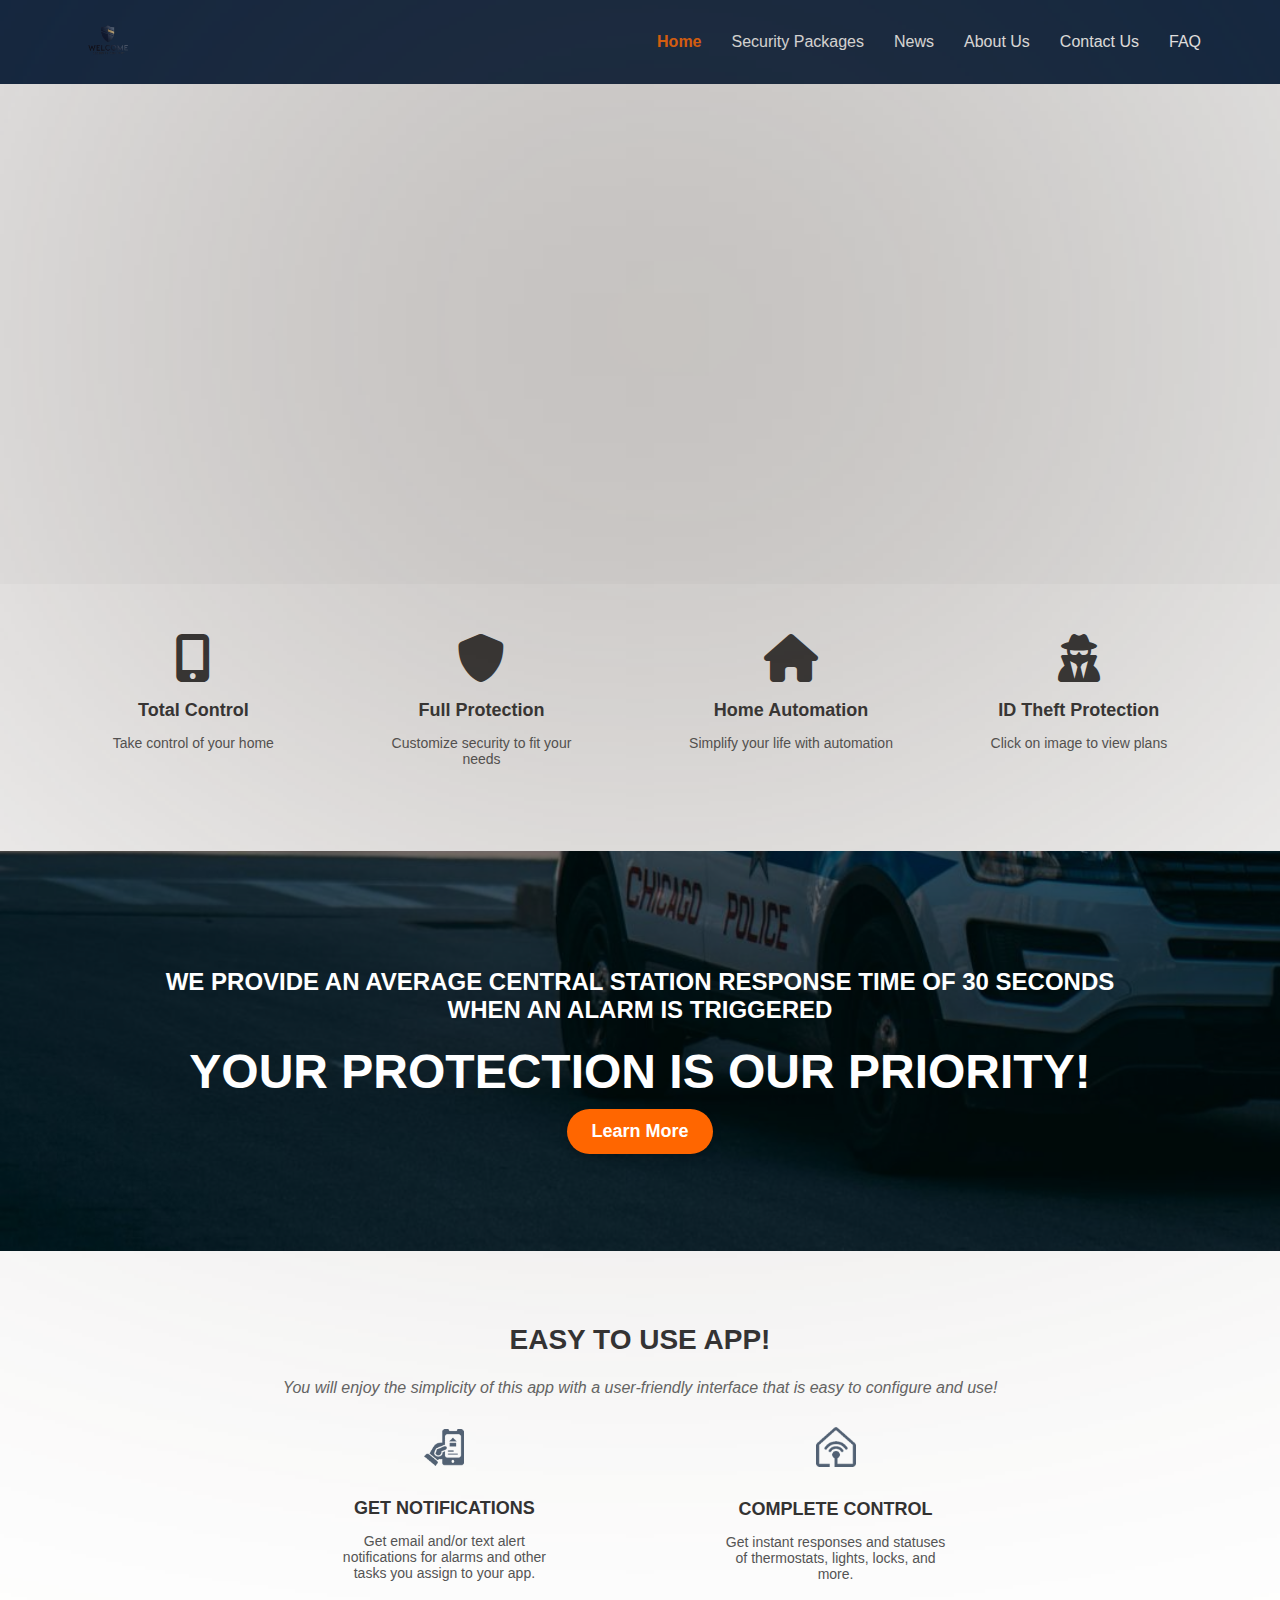
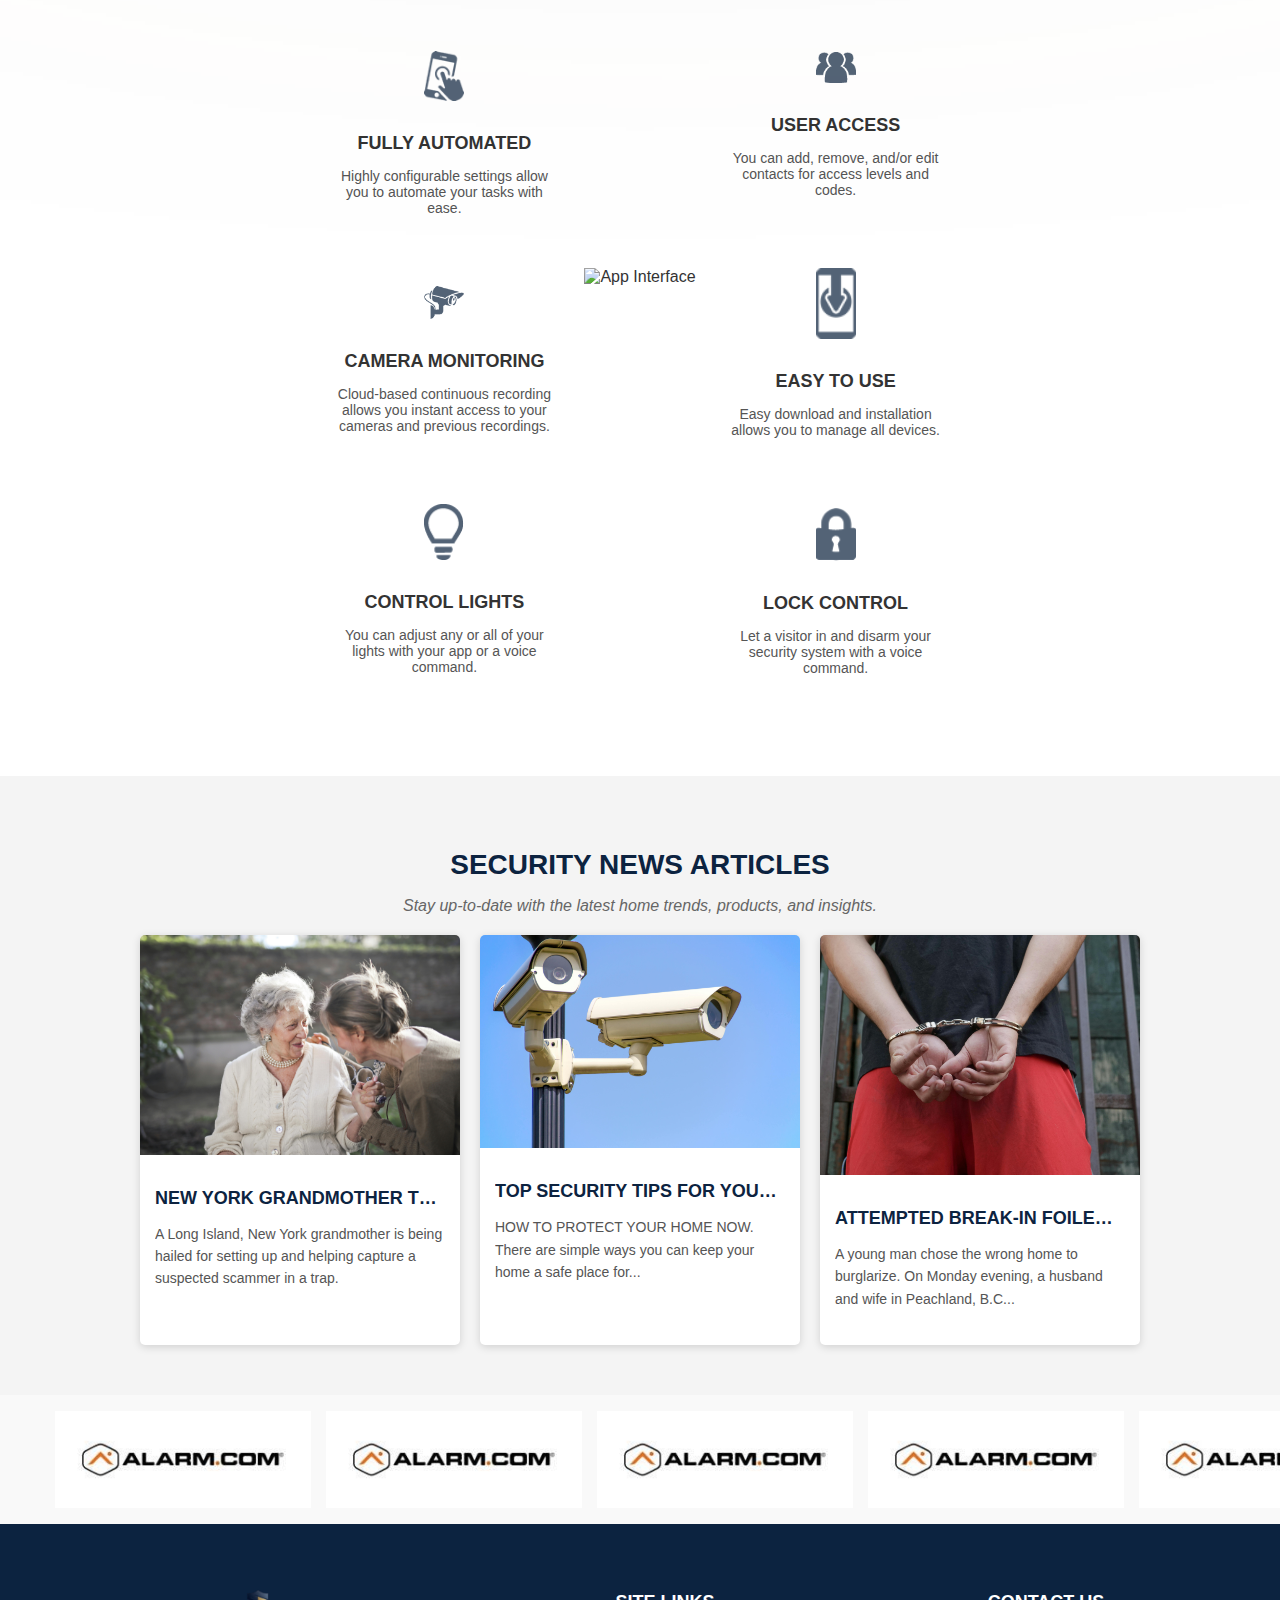
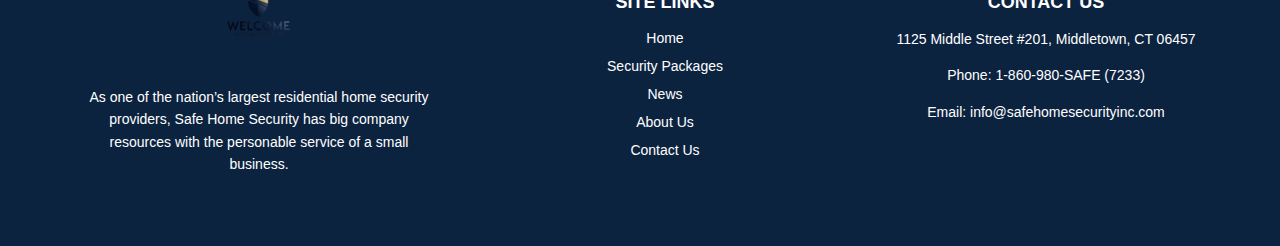
==== index.html @ 24299415 "changes" ====
<!DOCTYPE html>
<html lang="en">
<head>
    <link rel="stylesheet" href="https://cdnjs.cloudflare.com/ajax/libs/font-awesome/6.0.0/css/all.min.css">
    <meta charset="UTF-8">
    <meta name="viewport" content="width=device-width, initial-scale=1.0">
    <title>Safe Home Security</title>
    <link rel="stylesheet" href="styles.css">
    <link rel="stylesheet" href="https://cdnjs.cloudflare.com/ajax/libs/aos/2.3.4/aos.css">
    <script src="https://cdnjs.cloudflare.com/ajax/libs/aos/2.3.4/aos.js"></script>
</head>
<body>

    <!-- Navbar -->
    <header>
        <div class="container">
            <div class="logo">
                <img src="imgs/logo.png" alt="Safe Home Security">
            </div>
            <!-- Hamburger Menu Button -->
            <button class="hamburger" id="hamburger">
                <i class="fas fa-bars"></i>
            </button>
            <nav id="nav-menu">
                <ul>
                    <li><a href="#" class="active">Home</a></li>
                    <li><a href="/Security.html">Security Packages</a></li>
                    <li><a href="#">News</a></li>
                    <li><a href="#">About Us</a></li>
                    <li><a href="#">Contact Us</a></li>
                    <li><a href="#">FAQ</a></li>
                </ul>
            </nav>
        </div>
    </header>


    <!-- Top Hero Section -->
    <section class="top-hero" data-aos="fade-in" data-aos-duration="3000">
        <div class="overlay"></div>
        <div class="container">
            <div class="hero-logo">
                <img src="imgs/logo.png" alt="SHS Logo">
            </div>
            <div class="hero-content">
                <h1>Smart, Safe Home Security</h1>
                <p>Keeping your home protected and connected!</p>
                <div class="hero-buttons">
                    <a href="#" class="btn">More Info</a>
                    <a href="tel:1-800-833-3211" class="btn">1-800-833-3211</a>
                </div>
            </div>
        </div>
    </section>
    

    <!-- Features Section -->
    <section class="features">
        <div class="container">
            <div class="feature" data-aos="fade-up-right" data-aos-duration="1000">
                <i class="fas fa-mobile-alt fa-3x"></i>
                <h3>Total Control</h3>
                <p>Take control of your home</p>
            </div>
            <div class="feature" data-aos="fade-right" data-aos-duration="1000">
                <i class="fas fa-shield-alt fa-3x"></i>
                <h3>Full Protection</h3>
                <p>Customize security to fit your needs</p>
            </div>
            <div class="feature" data-aos="fade-left" data-aos-duration="1000">
                <i class="fas fa-home fa-3x"></i>
                <h3>Home Automation</h3>
                <p>Simplify your life with automation</p>
            </div>
            <div class="feature" data-aos="fade-up-left" data-aos-duration="1000">
                <i class="fas fa-user-secret fa-3x"></i>
                <h3>ID Theft Protection</h3>
                <p>Click on image to view plans</p>
            </div>
        </div>
    </section>

    <!-- Hero Section -->
    <section class="hero">
        <div class="overlay"></div>
        <div class="hero-content">
            <h2>WE PROVIDE AN AVERAGE CENTRAL STATION RESPONSE TIME OF <span class="highlight">30 SECONDS</span> WHEN AN ALARM IS TRIGGERED</h2>
            <h1>YOUR PROTECTION IS OUR PRIORITY!</h1>
            <a href="#" class="btn">Learn More</a>
        </div>
    </section>

    <!-- Easy to Use App Section -->
    <section class="app-section">
        <div class="container">
            <h2>EASY TO USE APP!</h2>
            <p><em>You will enjoy the simplicity of this app with a user-friendly interface that is easy to configure and use!</em></p>
            <div class="app-features">
                <!-- Left Side Features -->
                <div class="features-left" data-aos="fade-right" data-aos-duration="1000">
                    <div class="feature">
                        <img src="imgs/notification-icon.png" alt="Notifications">
                        <h3>GET NOTIFICATIONS</h3>
                        <p>Get email and/or text alert notifications for alarms and other tasks you assign to your app.</p>
                    </div>
                    <div class="feature" data-aos="fade-right" data-aos-duration="1000">
                        <img src="imgs/automation-icon.png" alt="Automation">
                        <h3>FULLY AUTOMATED</h3>
                        <p>Highly configurable settings allow you to automate your tasks with ease.</p>
                    </div>
                    <div class="feature" data-aos="fade-right" data-aos-duration="1000">
                        <img src="imgs/monitor-icon.png" alt="Camera Monitoring">
                        <h3>CAMERA MONITORING</h3>
                        <p>Cloud-based continuous recording allows you instant access to your cameras and previous recordings.</p>
                    </div>
                    <div class="feature" data-aos="fade-right" data-aos-duration="1000">
                        <img src="imgs/light.png" alt="Control Lights">
                        <h3>CONTROL LIGHTS</h3>
                        <p>You can adjust any or all of your lights with your app or a voice command.</p>
                    </div>
                </div>

                <!-- Center Image -->
                <div class="app-image">
                    <img src="imgs/newgif3.gif" alt="App Interface">
                </div>

                <!-- Right Side Features -->
                <div class="features-right" data-aos="fade-left" data-aos-duration="1000">
                    <div class="feature">
                        <img src="imgs/home-control-icon.png" alt="Complete Control">
                        <h3>COMPLETE CONTROL</h3>
                        <p>Get instant responses and statuses of thermostats, lights, locks, and more.</p>
                    </div>
                    <div class="feature" data-aos="fade-left" data-aos-duration="1000">
                        <img src="imgs/users-icon.png" alt="User Access">
                        <h3>USER ACCESS</h3>
                        <p>You can add, remove, and/or edit contacts for access levels and codes.</p>
                    </div>
                    <div class="feature" data-aos="fade-left" data-aos-duration="1000">
                        <img src="imgs/app-install-icon.png" alt="Easy to Use">
                        <h3>EASY TO USE</h3>
                        <p>Easy download and installation allows you to manage all devices.</p>
                    </div>
                    <div class="feature" data-aos="fade-left" data-aos-duration="1000">
                        <img src="imgs/lock.png" alt="Lock Control">
                        <h3>LOCK CONTROL</h3>
                        <p>Let a visitor in and disarm your security system with a voice command.</p>
                    </div>
                </div>
            </div>
        </div>
    </section>

    <!-- Security News Section -->
    <section class="security-news">
        <div class="container">
            <h2>SECURITY NEWS ARTICLES</h2>
            <p><em>Stay up-to-date with the latest home trends, products, and insights.</em></p>
            <div class="news-articles">
                <!-- News Item 1 -->
                <div class="news-item">
                    <img src="imgs/news-1.jpg" alt="News Article 1">
                    <div class="news-content">
                        <h3>NEW YORK GRANDMOTHER TRICKS...</h3>
                        <p>A Long Island, New York grandmother is being hailed for setting up and helping capture a suspected scammer in a trap.</p>
                    </div>
                </div>
                <!-- News Item 2 -->
                <div class="news-item">
                    <img src="imgs/news-2.jpg" alt="News Article 2">
                    <div class="news-content">
                        <h3>TOP SECURITY TIPS FOR YOUR H...</h3>
                        <p>HOW TO PROTECT YOUR HOME NOW. There are simple ways you can keep your home a safe place for...</p>
                    </div>
                </div>
                <!-- News Item 3 -->
                <div class="news-item">
                    <img src="imgs/news-3.jpg" alt="News Article 3">
                    <div class="news-content">
                        <h3>ATTEMPTED BREAK-IN FOILED BY ...</h3>
                        <p>A young man chose the wrong home to burglarize. On Monday evening, a husband and wife in Peachland, B.C...</p>
                    </div>
                </div>
            </div>
        </div>
    </section>
        <div class="marquee">
        <div class="marquee-container">
            <ul class="marquee-content">
                <li><img src="imgs\alarm.jpg" alt="Image 1"></li>
                <li><img src="imgs\alarm.jpg" alt="Image 2"></li>
                <li><img src="imgs\alarm.jpg" alt="Image 3"></li>
                <li><img src="imgs\alarm.jpg" alt="Image 4"></li>
                <li><img src="imgs\alarm.jpg" alt="Image 5"></li>
                <li><img src="imgs\alarm.jpg" alt="Image 6"></li>
                <li><img src="imgs\alarm.jpg" alt="Image 7"></li>
                <li><img src="imgs\alarm.jpg" alt="Image 8"></li>
                <li><img src="imgs\alarm.jpg" alt="Image 7"></li>
                <li><img src="imgs\alarm.jpg" alt="Image 8"></li>
                <li><img src="imgs\alarm.jpg" alt="Image 7"></li>
                <li><img src="imgs\alarm.jpg" alt="Image 8"></li>
            </ul>
        </div>
    </div>

    <!-- Footer Section -->
    <footer>
        <div class="container">
            <div class="footer-content">
                <div class="company-info">
                    <img src="imgs/logo.png" alt="Safe Home Security">
                    <p>As one of the nation’s largest residential home security providers, Safe Home Security has big company resources with the personable service of a small business.</p>
                </div>
                <div class="footer-links">
                    <h3>Site Links</h3>
                    <ul>
                        <li><a href="/">Home</a></li>
                        <li><a href="./Security.html">Security Packages</a></li>
                        <li><a href="#">News</a></li>
                        <li><a href="#">About Us</a></li>
                        <li><a href="#">Contact Us</a></li>
                    </ul>
                </div>
                <div class="contact-info">
                    <h3>Contact Us</h3>
                    <p>1125 Middle Street #201, Middletown, CT 06457</p>
                    <p>Phone: 1-860-980-SAFE (7233)</p>
                    <p>Email: info@safehomesecurityinc.com</p>
                </div>
            </div>
        </div>
    </footer>
    <script>
        AOS.init();
        const root = document.documentElement;
        const marqueeElementsDisplayed = getComputedStyle(root).getPropertyValue("--marquee-elements-displayed");
        const marqueeContent = document.querySelector("ul.marquee-content");

        root.style.setProperty("--marquee-elements", marqueeContent.children.length);

        for(let i=0; i<marqueeElementsDisplayed; i++) {
        marqueeContent.appendChild(marqueeContent.children[i].cloneNode(true));
        }

    </script>
    <script>
        document.getElementById("hamburger").addEventListener("click", function() {
            document.getElementById("nav-menu").classList.toggle("active");
        });
        </script>
            
    
</body>
</html>
---- styles.css ----
/* Global Styles */
html, body {
    overflow-x: hidden; /* Stops horizontal scrolling */
}

body {
    margin: 0;
    font-family: Arial, sans-serif;
    color: #333;
    background-color: #f9f9f9;
}

.container {
    width: 90%;
    margin: 0 auto;
    text-align: center;
}

/* Navbar Styling */
header {
    background-color: #0c2340;
    padding: 15px 0;
    position: relative;
}

header .container {
    display: flex;
    justify-content: space-between;
    align-items: center;
}

/* Logo */
.logo img {
    height: 50px;
}

/* Navigation Menu */
nav {
    transition: transform 0.3s ease-in-out;
}

/* Navbar Links */
nav ul {
    list-style: none;
    padding: 0;
    display: flex;
}

nav ul li {
    margin: 0 15px;
}

nav ul li a {
    color: white;
    text-decoration: none;
    font-size: 16px;
}

/* Active link */
nav ul li a.active {
    color: #ff6600;
    font-weight: bold;
}

/* Hamburger Menu Button (Hidden by Default) */
.hamburger {
    display: none;
    background: none;
    border: none;
    font-size: 24px;
    color: white;
    cursor: pointer;
}

/* Mobile Navigation Styles */
@media screen and (max-width: 900px) {
    .hamburger {
        display: block;
    }

    /* Hide regular menu */
    nav {
        position: fixed;
        top: 0;
        left: 0;
        width: 250px;
        height: 100%;
        background: #0c2340;
        padding-top: 60px;
        transform: translateX(-100%);
        transition: transform 0.3s ease-in-out;
        z-index: 1;
    }

    nav ul {
        display: flex;
        flex-direction: column;
        align-items: center;
    }

    nav ul li {
        margin: 20px 0;
    }

    /* Show menu when active */
    nav.active {
        transform: translateX(0);
    }
}

/* Updated Top Hero Section */
.top-hero {
    position: relative;
    background: url('imgs/background.jpg') no-repeat center center/cover;
    height: 500px;
    display: flex;
    align-items: center;
    justify-content: center;
    text-align: center;
    color: white;
    filter: blur(1000px); /* Start with blur */
    transition: filter 1.5s ease-in-out; /* Smooth transition */
}

/* Remove blur when in view */
[data-aos="fade-in"].aos-animate {
    filter: blur(0);
}

.top-hero .overlay {
    position: absolute;
    top: 0;
    left: 0;
    width: 100%;
    height: 100%;
    background: rgba(0, 0, 0, 0.5);
}

.top-hero .container {
    position: relative;
    z-index: 2;
    display: flex;
    flex-direction: column;
    align-items: center;
    text-align: center;
}

/* Adjust Logo */
.hero-logo img {
    width: 180px; /* Smaller logo */
    margin-bottom: 20px;
}

/* Adjust Heading */
.hero-content h1 {
    font-size: 48px;
    font-weight: bold;
    margin: 10px 0;
}

.hero-content p {
    font-size: 20px;
    margin-bottom: 25px;
}

/* Uniform Button Styling */
.btn {
    display: inline-block;
    padding: 12px 24px;
    font-size: 18px;
    font-weight: bold;
    text-decoration: none;
    border-radius: 30px;
    background: #ff6600;
    color: white;
    border: none;
    transition: 0.3s ease-in-out;
    box-shadow: 0 4px 8px rgba(0, 0, 0, 0.2);
}

.btn:hover {
    background: white;
    color: #ff6600;
}

/* Features Section */
.features {
    padding: 50px 0;
    background-color: white;
    text-align: center;
}

.features .container {
    display: flex;
    justify-content: space-around;
    flex-wrap: wrap;
}

.feature {
    max-width: 250px;
    text-align: center;
}

.feature img {
    width: 80px;
    height: auto;
    margin-bottom: 15px;
}

.feature h3 {
    font-size: 20px;
    font-weight: bold;
    margin-bottom: 10px;
}

.feature p {
    font-size: 14px;
    color: #555;
}

/* Hero Section */
.hero {
    position: relative;
    background: url('imgs/background1.jpg') no-repeat center center/cover;
    background-attachment: fixed;
    height: 400px;
    display: flex;
    align-items: center;
    justify-content: center;
    text-align: center;
    color: white;
}

.hero .overlay {
    position: absolute;
    top: 0;
    left: 0;
    width: 100%;
    height: 100%;
    background: rgba(0, 0, 0, 0.5);
}

.hero-content {
    position: relative;
    z-index: 2;
    max-width: 80%;
}

/* Easy to Use App Section */
.app-section {
    padding: 50px 0;
    background-color: white;
}

.app-section h2 {
    font-size: 28px;
    font-weight: bold;
}

.app-section p {
    font-size: 16px;
    color: #666;
    margin-bottom: 30px;
}

/* Features Layout */
.app-features {
    display: flex;
    justify-content: center;
    align-items: center;
    gap: 30px;
    flex-wrap: wrap;
}

/* Feature Box */
.feature {
    text-align: center;
    max-width: 220px;
    margin-bottom: 20px;
}

.feature img {
    width: 40px;
    height: auto;
    margin-bottom: 10px;
}

.feature h3 {
    font-size: 18px;
    font-weight: bold;
    margin-bottom: 5px;
}

.feature p {
    font-size: 14px;
    color: #555;
}

/* Image in the Center */
.app-image {
    max-width: 300px;
}

.app-image img {
    width: 100%;
    height: auto;
}

/* Left and Right Features */
.features-left,
.features-right {
    display: flex;
    flex-direction: column;
    gap: 20px;
}

/* Security News Section */
/* Security News Section */
.security-news {
    padding: 50px 0;
    background-color: #f4f4f4;
    text-align: center;
}

.security-news h2 {
    font-size: 28px;
    font-weight: bold;
    color: #0c2340;
    margin-bottom: 10px;
}

.security-news p {
    font-size: 16px;
    color: #666;
    margin-bottom: 20px;
}
/* News Articles Grid */
.news-articles {
    display: flex;
    justify-content: center;
    gap: 20px;
    flex-wrap: wrap;
}

/* Individual News Item */
.news-item {
    background: white;
    border-radius: 5px;
    box-shadow: 0 2px 8px rgba(0, 0, 0, 0.15);
    overflow: hidden;
    max-width: 320px;
    text-align: left;
    transition: transform 0.3s ease-in-out;
}

.news-item:hover {
    transform: scale(1.03);
}

/* News Images */
.news-item img {
    width: 100%;
    height: auto;
    display: block;
}

/* News Content */
.news-content {
    padding: 15px;
}

.news-content h3 {
    font-size: 18px;
    font-weight: bold;
    margin-bottom: 10px;
    color: #0c2340;
    white-space: nowrap;
    overflow: hidden;
    text-overflow: ellipsis;
}

.news-content p {
    font-size: 14px;
    color: #555;
    line-height: 1.6;
    overflow: hidden;
    text-overflow: ellipsis;
    display: -webkit-box;
    -webkit-line-clamp: 3;
    -webkit-box-orient: vertical;
}

/* Responsive Design */
@media screen and (max-width: 900px) {
    .news-articles {
        flex-direction: column;
        align-items: center;
    }

    .news-item {
        max-width: 90%;
    }
}

/* Footer Section */
footer {
    background-color: #0c2340;
    color: white;
    padding: 50px 0;
    text-align: center;
}

.footer-content {
    display: flex;
    justify-content: space-between;
    align-items: flex-start;
    flex-wrap: wrap;
    max-width: 1200px;
    margin: 0 auto;
    padding: 0 20px;
}

/* Footer Logo */
footer .company-info {
    flex: 1;
    max-width: 350px;
    text-align: center;
}

footer .company-info img {
    width: 140px;
    margin-bottom: 15px;
}

footer .company-info p {
    font-size: 14px;
    line-height: 1.6;
    margin-bottom: 20px;
}

/* Footer Links */
.footer-links, .contact-info {
    flex: 1;
    max-width: 300px;
    text-align: center;
}

.footer-links h3, .contact-info h3 {
    font-size: 18px;
    font-weight: bold;
    margin-bottom: 15px;
    text-transform: uppercase;
}

.footer-links ul {
    list-style: none;
    padding: 0;
}

.footer-links ul li {
    margin-bottom: 10px;
}

.footer-links ul li a {
    color: white;
    text-decoration: none;
    font-size: 14px;
    transition: color 0.3s ease-in-out;
}

.footer-links ul li a:hover {
    color: #ff6600;
}

/* Contact Info */
.contact-info p {
    font-size: 14px;
    margin-bottom: 8px;
    line-height: 1.6;
}

.contact-info a {
    color: white;
    text-decoration: none;
    font-weight: bold;
}

.contact-info a:hover {
    color: #ff6600;
}

/* Responsive Design */
@media screen and (max-width: 900px) {
    .footer-content {
        flex-direction: column;
        align-items: center;
        text-align: center;
    }

    .footer-links, .contact-info {
        max-width: 100%;
        text-align: center;
    }

    .footer-links ul {
        display: flex;
        justify-content: center;
        gap: 15px;
        flex-wrap: wrap;
    }
}


/* Responsive Design */
@media screen and (max-width: 900px) {
    .top-hero {
        height: 400px;
    }

    .hero-content h1 {
        font-size: 28px;
    }

    .features .container {
        flex-direction: flex;
    }

    .feature {
        margin-bottom: 20px;
    }

    .app-features {
        flex-direction: column;
        align-items: center;
    }
    
    .features-left,
    .features-right {
        flex-direction: row;
        flex-wrap: wrap;
        justify-content: center;
    }

    .security-news .news-articles {
        flex-direction: column;
        align-items: center;
    }

    .footer-content {
        flex-direction: column;
        align-items: center;
        text-align: center;
    }
}


:root {
    --marquee-width: 100%;
    --marquee-height: 20%;
    /* --marquee-elements: 12; */ /* defined with JavaScript */
    --marquee-elements-displayed: 5;
    --marquee-element-width: calc(var(--marquee-width) / var(--marquee-elements-displayed));
    --marquee-animation-duration: calc(var(--marquee-elements) * 3s);
  }
  
  .marquee {
    width: var(--marquee-width);
    height: var(--marquee-height);
    background-color: transparent;
    color: #eee;
    overflow: hidden;
    position: relative;
  }
  .marquee:before, .marquee:after {
    position: absolute;
    top: 0;
    width: 10rem;
    height: 100%;
    content: "";
    z-index: 1;
  }
  .marquee:before {
    left: 0;
    background: linear-gradient(to right, transparent 0%, transparent 100%); /* Transparent fade on left */
  }
  
  .marquee:after {
    right: 0;
    background: linear-gradient(to left, transparent 0%, transparent 100%); /* Transparent fade on right */
  }
  .marquee-content {
    list-style: none;
    height: 100%;
    width: 100%;
    display: flex;
    animation: scrolling var(--marquee-animation-duration) linear infinite;
  }
  /* .marquee-content:hover {
    animation-play-state: paused;
  } */
  @keyframes scrolling {
    0% { transform: translateX(0); }
    100% { transform: translateX(calc(-1 * var(--marquee-element-width) * var(--marquee-elements))); }
  }
  .marquee-content li {
    display: flex;
    justify-content: center;
    align-items: center;
    /* text-align: center; */
    flex-shrink: 0;
    width: var(--marquee-element-width);
    max-height: 100%;
    font-size: calc(var(--marquee-height)*3/4); /* 5rem; */
    white-space: nowrap;
    padding-left: 15px;
  }
  
  .marquee-content li img {
    width: 100%;
    /* height: 100%; */
  }
  
  @media (max-width: 600px) {
    html { font-size: 12px; }
    :root {
      --marquee-width: 100%;
      --marquee-height: 16vh;
      --marquee-elements-displayed: 3;
    }
    .marquee:before, .marquee:after { width: 5rem; }
  }
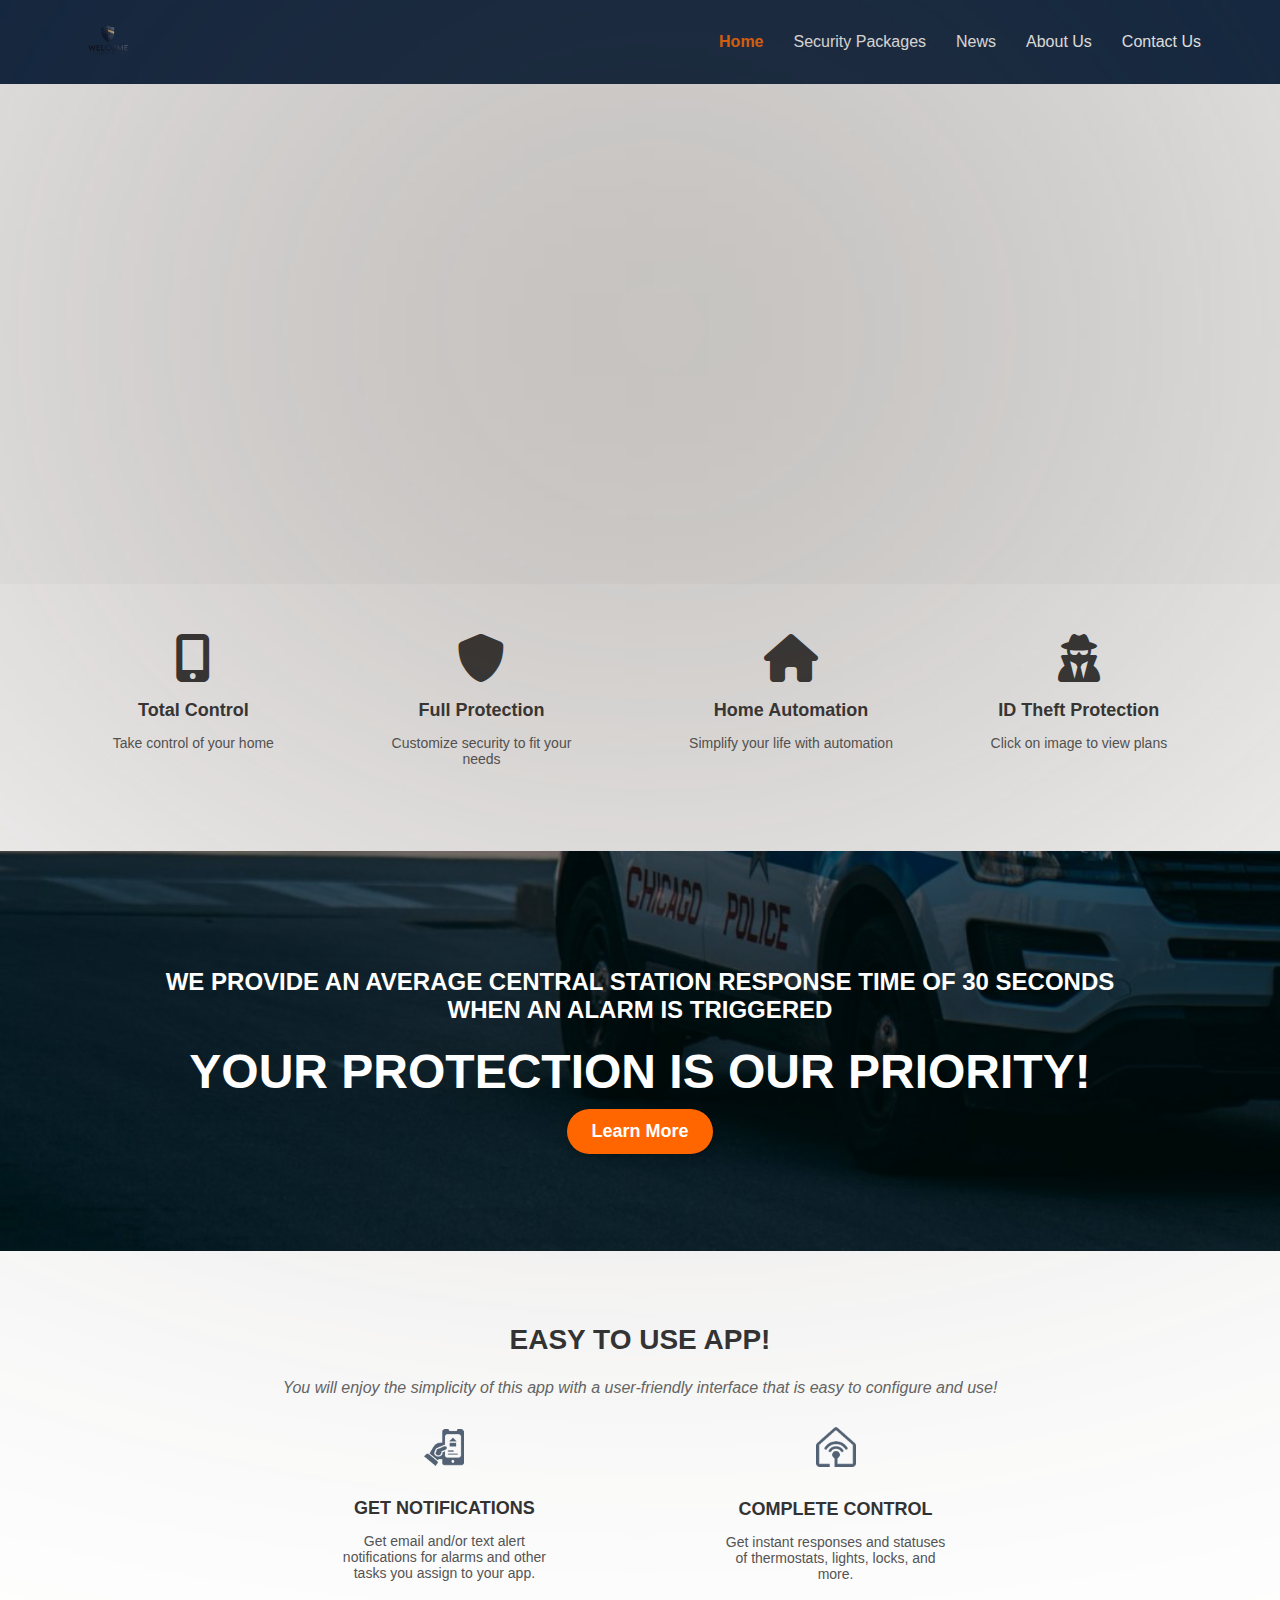
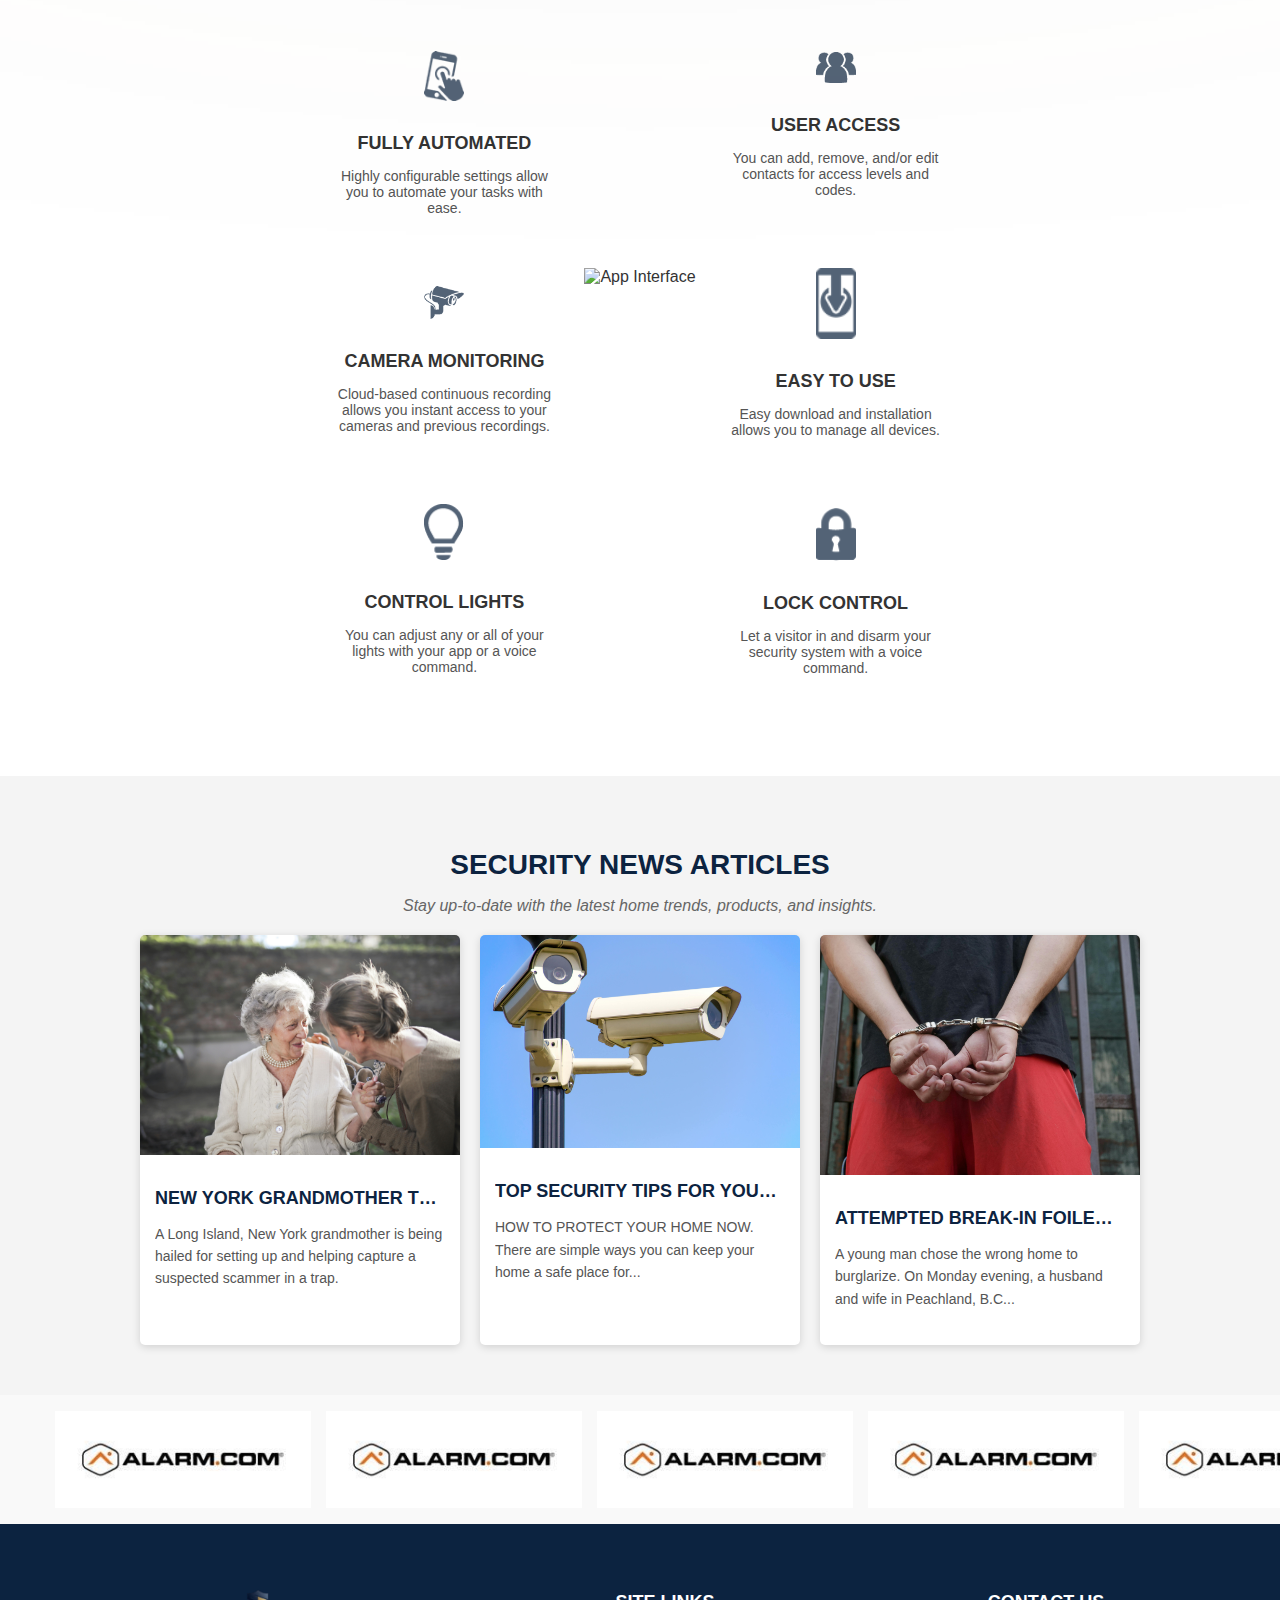
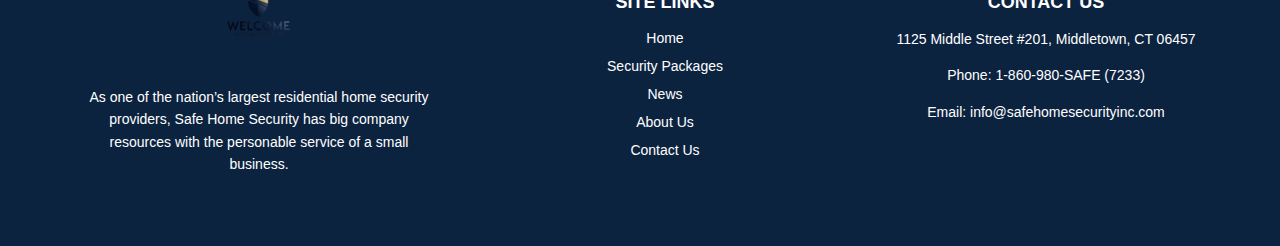
==== commit 9d5d7d45: "Wed Work" ====
--- a/index.html
+++ b/index.html
@@ -23,12 +23,11 @@
             </button>
             <nav id="nav-menu">
                 <ul>
-                    <li><a href="#" class="active">Home</a></li>
-                    <li><a href="/Security.html">Security Packages</a></li>
-                    <li><a href="#">News</a></li>
-                    <li><a href="#">About Us</a></li>
+                    <li><a href="index.html" class="active">Home</a></li>
+                    <li><a href="Security.html">Security Packages</a></li>
+                    <li><a href="news.html">News</a></li>
+                    <li><a href="about-us.html">About Us</a></li>
                     <li><a href="#">Contact Us</a></li>
-                    <li><a href="#">FAQ</a></li>
                 </ul>
             </nav>
         </div>
@@ -215,10 +214,10 @@
                 <div class="footer-links">
                     <h3>Site Links</h3>
                     <ul>
-                        <li><a href="/">Home</a></li>
-                        <li><a href="./Security.html">Security Packages</a></li>
-                        <li><a href="#">News</a></li>
-                        <li><a href="#">About Us</a></li>
+                        <li><a href="index.html">Home</a></li>
+                        <li><a href="Security.html">Security Packages</a></li>
+                        <li><a href="news.html">News</a></li>
+                        <li><a href="about-us.html">About Us</a></li>
                         <li><a href="#">Contact Us</a></li>
                     </ul>
                 </div>
@@ -249,6 +248,27 @@
             document.getElementById("nav-menu").classList.toggle("active");
         });
         </script>
+        <script>
+            // Ensure the page fades in when loaded
+            document.addEventListener("DOMContentLoaded", function () {
+                document.body.classList.add("fade-in");
+            });
+        
+            // Smooth transition when clicking links
+            document.querySelectorAll("a").forEach(link => {
+                link.addEventListener("click", function (event) {
+                    if (this.href.startsWith(window.location.origin) && !this.href.includes("#")) {
+                        event.preventDefault();
+                        const href = this.href;
+                        document.body.classList.add("fade-out");
+                        setTimeout(() => {
+                            window.location.href = href;
+                        }, 500); // Match the CSS transition duration
+                    }
+                });
+            });
+        </script>
+        
             
     
 </body>
--- a/styles.css
+++ b/styles.css
@@ -8,8 +8,19 @@
     font-family: Arial, sans-serif;
     color: #333;
     background-color: #f9f9f9;
-}
-
+    opacity: 0;
+    transition: opacity 0.2s ease-in-out;
+}
+/* Ensures the body fades in when the page loads */
+body.fade-in {
+    opacity: 1;
+}
+
+/* Page Fade-Out Effect */
+.fade-out {
+    opacity: 0;
+    transition: opacity 0.5s ease-in-out;
+}
 .container {
     width: 90%;
     margin: 0 auto;
@@ -21,17 +32,26 @@
     background-color: #0c2340;
     padding: 15px 0;
     position: relative;
-}
-
+    transition: background-color 0.3s ease-in-out, box-shadow 0.3s ease-in-out;
+}
+
+/* Navbar Container */
 header .container {
     display: flex;
     justify-content: space-between;
     align-items: center;
+    transition: transform 0.3s ease-in-out;
 }
 
 /* Logo */
 .logo img {
     height: 50px;
+    transition: transform 0.3s ease-in-out;
+}
+
+/* Logo Hover Effect */
+.logo img:hover {
+    transform: scale(1.1);
 }
 
 /* Navigation Menu */
@@ -46,23 +66,44 @@
     display: flex;
 }
 
+/* Navbar Items */
 nav ul li {
     margin: 0 15px;
-}
-
+    transition: transform 0.3s ease-in-out;
+}
+
+/* Hover Effect on Links */
 nav ul li a {
     color: white;
     text-decoration: none;
     font-size: 16px;
-}
-
-/* Active link */
+    transition: color 0.3s ease-in-out, transform 0.3s ease-in-out;
+}
+
+/* Hover Effect on Links */
+nav ul li a:hover {
+    color: #ffcc00;
+    transform: scale(1.1);
+}
+
+/* Active Link */
 nav ul li a.active {
     color: #ff6600;
     font-weight: bold;
 }
 
-/* Hamburger Menu Button (Hidden by Default) */
+/* Hover Effect on Active Link */
+nav ul li a.active:hover {
+    color: #ffaa33;
+    transform: scale(1.1);
+}
+
+/* Navbar Hover Glow Effect */
+nav:hover {
+    filter: drop-shadow(0px 2px 10px rgba(255, 255, 255, 0.2));
+}
+
+/* Hamburger Menu Button */
 .hamburger {
     display: none;
     background: none;
@@ -70,6 +111,12 @@
     font-size: 24px;
     color: white;
     cursor: pointer;
+    transition: transform 0.3s ease-in-out;
+}
+
+/* Hamburger Button Hover Effect */
+.hamburger:hover {
+    transform: rotate(90deg);
 }
 
 /* Mobile Navigation Styles */
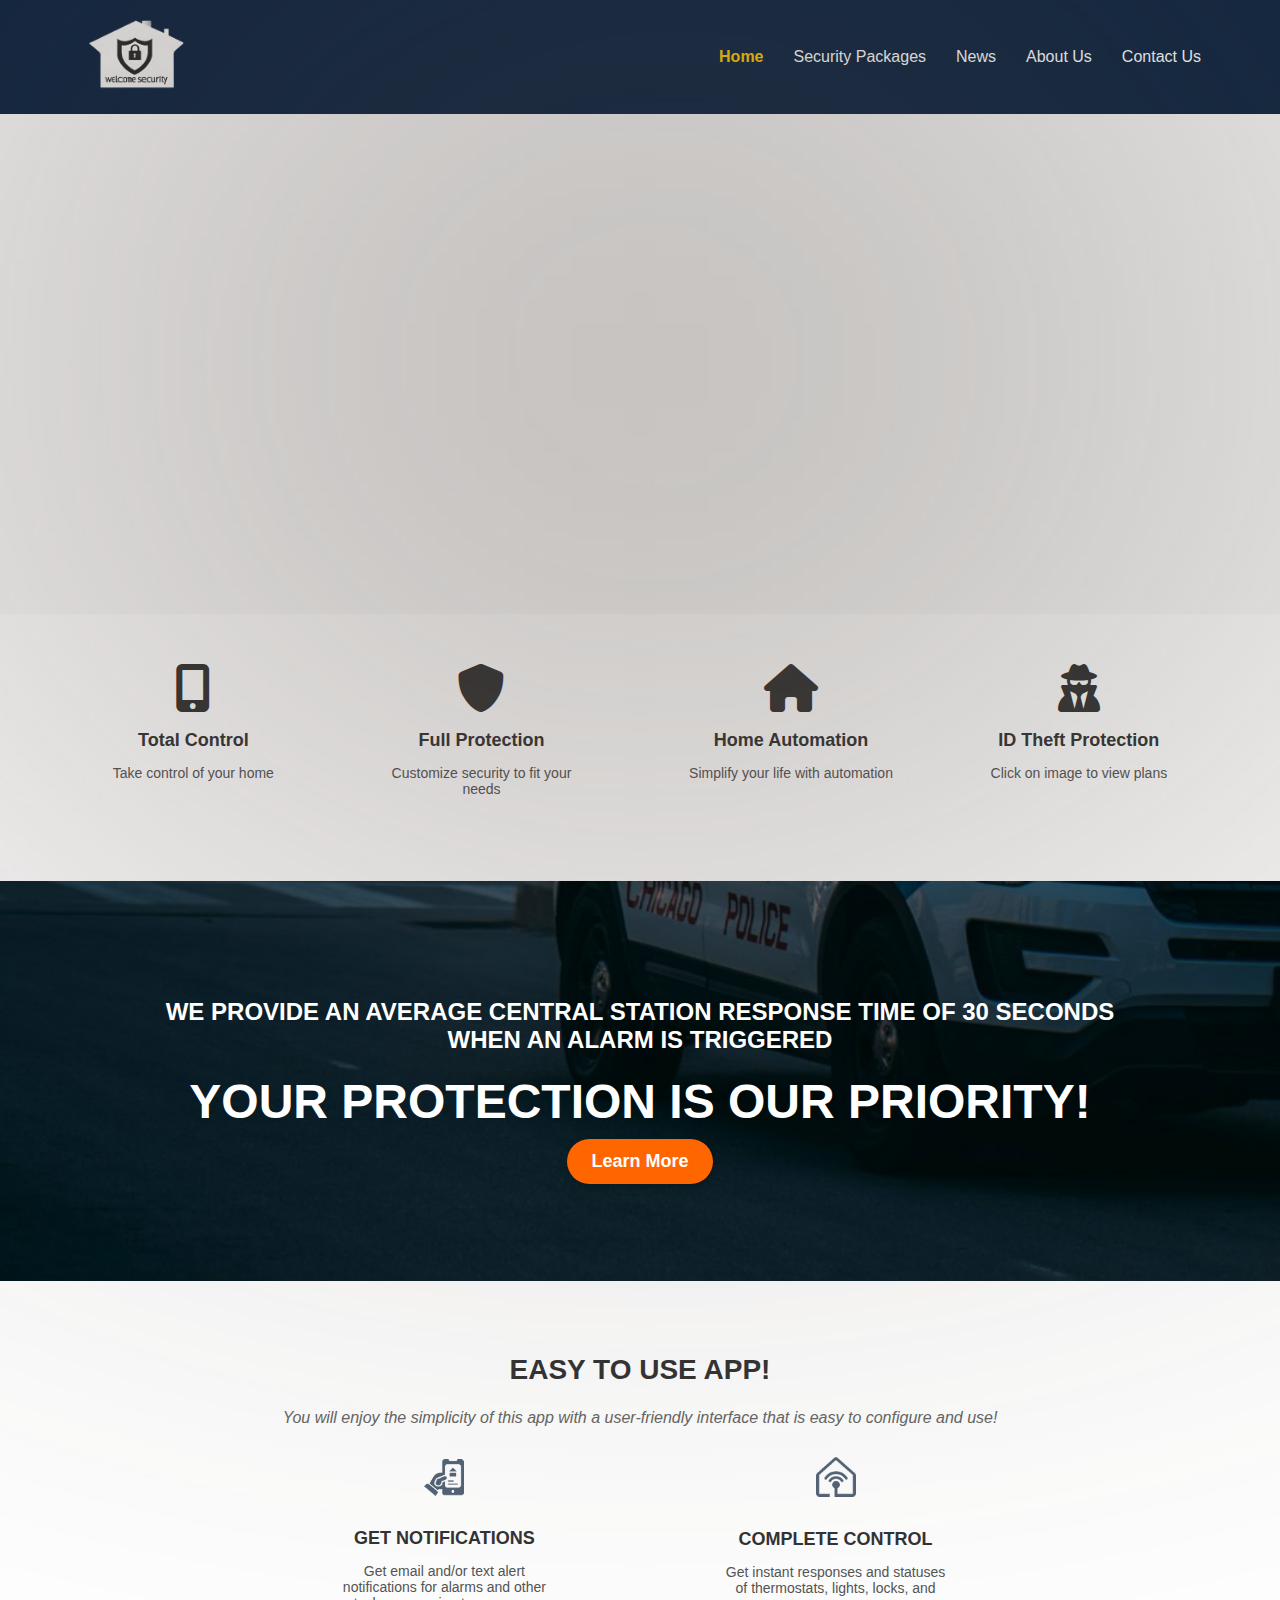
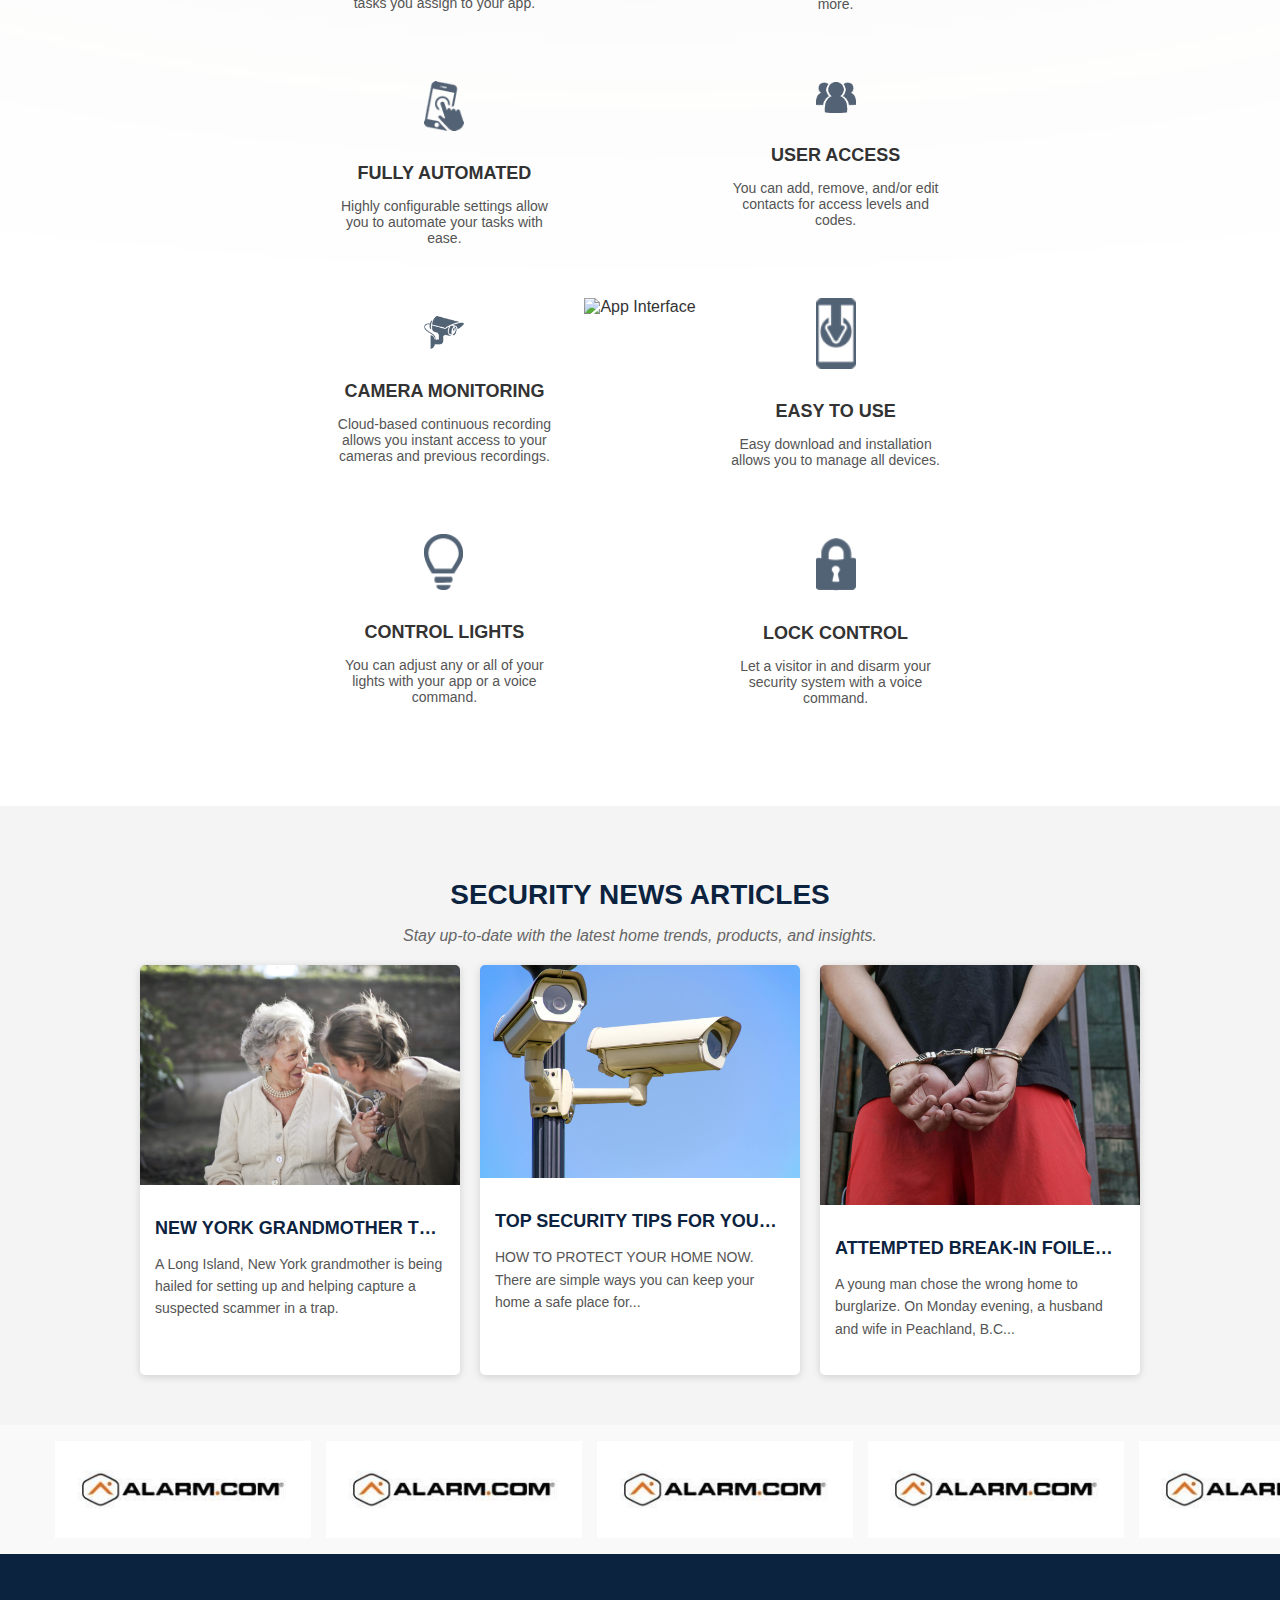
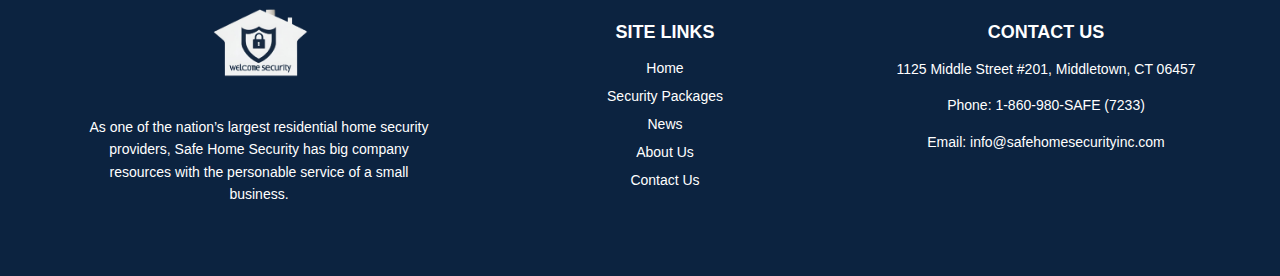
==== commit cd989f90: "image changed" ====
--- a/index.html
+++ b/index.html
@@ -27,7 +27,7 @@
                     <li><a href="Security.html">Security Packages</a></li>
                     <li><a href="news.html">News</a></li>
                     <li><a href="about-us.html">About Us</a></li>
-                    <li><a href="#">Contact Us</a></li>
+                    <li><a href="contact.html">Contact Us</a></li>
                 </ul>
             </nav>
         </div>
@@ -45,7 +45,7 @@
                 <h1>Smart, Safe Home Security</h1>
                 <p>Keeping your home protected and connected!</p>
                 <div class="hero-buttons">
-                    <a href="#" class="btn">More Info</a>
+                    <a href="Security.html" class="btn">More Info</a>
                     <a href="tel:1-800-833-3211" class="btn">1-800-833-3211</a>
                 </div>
             </div>
@@ -218,7 +218,7 @@
                         <li><a href="Security.html">Security Packages</a></li>
                         <li><a href="news.html">News</a></li>
                         <li><a href="about-us.html">About Us</a></li>
-                        <li><a href="#">Contact Us</a></li>
+                        <li><a href="contact.html">Contact Us</a></li>
                     </ul>
                 </div>
                 <div class="contact-info">
--- a/styles.css
+++ b/styles.css
@@ -45,8 +45,9 @@
 
 /* Logo */
 .logo img {
-    height: 50px;
+    height: 80px;
     transition: transform 0.3s ease-in-out;
+    filter: grayscale(100%);
 }
 
 /* Logo Hover Effect */
@@ -88,15 +89,16 @@
 
 /* Active Link */
 nav ul li a.active {
-    color: #ff6600;
-    font-weight: bold;
-}
-
-/* Hover Effect on Active Link */
+    color: #ffcc00;
+    transform: scale(1.1);
+    font-weight: bold;
+}
+
+/* Hover Effect on Active Link /
 nav ul li a.active:hover {
     color: #ffaa33;
     transform: scale(1.1);
-}
+}*/
 
 /* Navbar Hover Glow Effect */
 nav:hover {
@@ -567,6 +569,9 @@
     .hero-content h1 {
         font-size: 28px;
     }
+    .hero-buttons a{
+        margin-bottom: 5px;
+    }
 
     .features .container {
         flex-direction: flex;
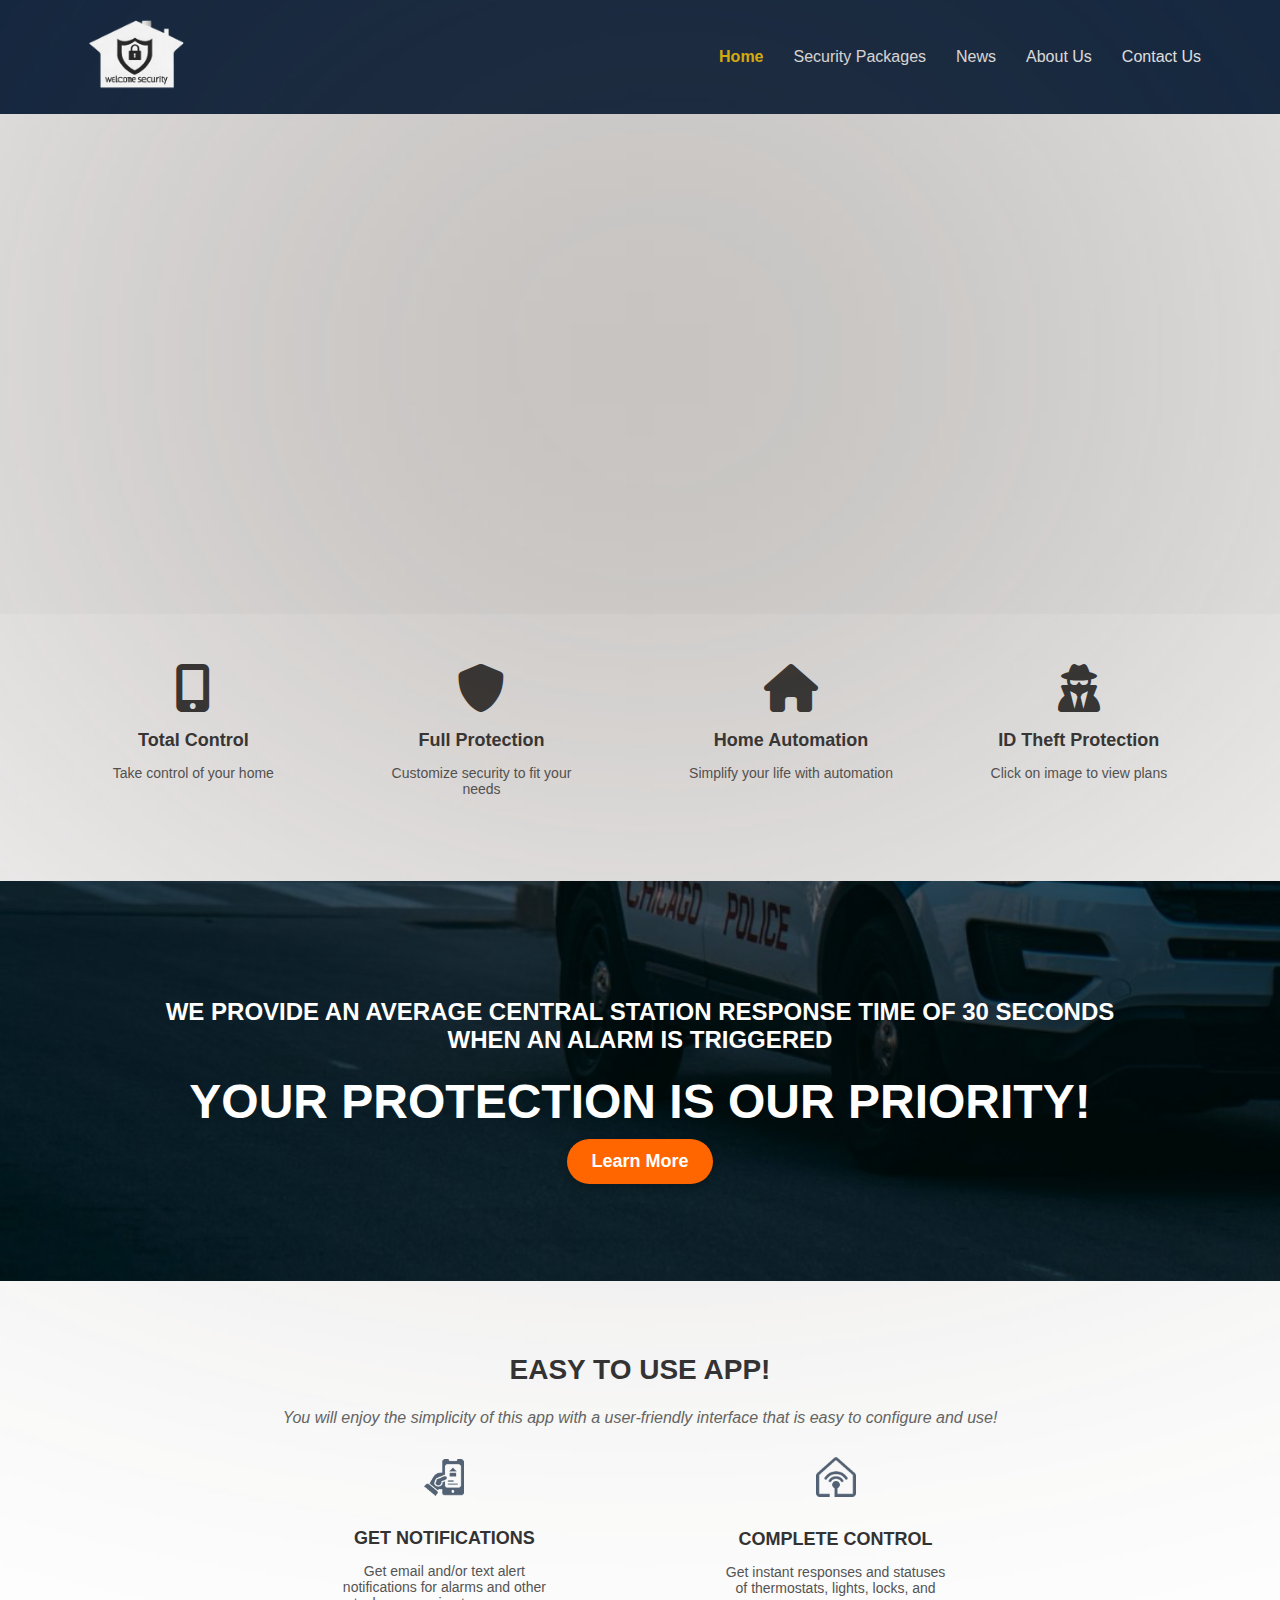
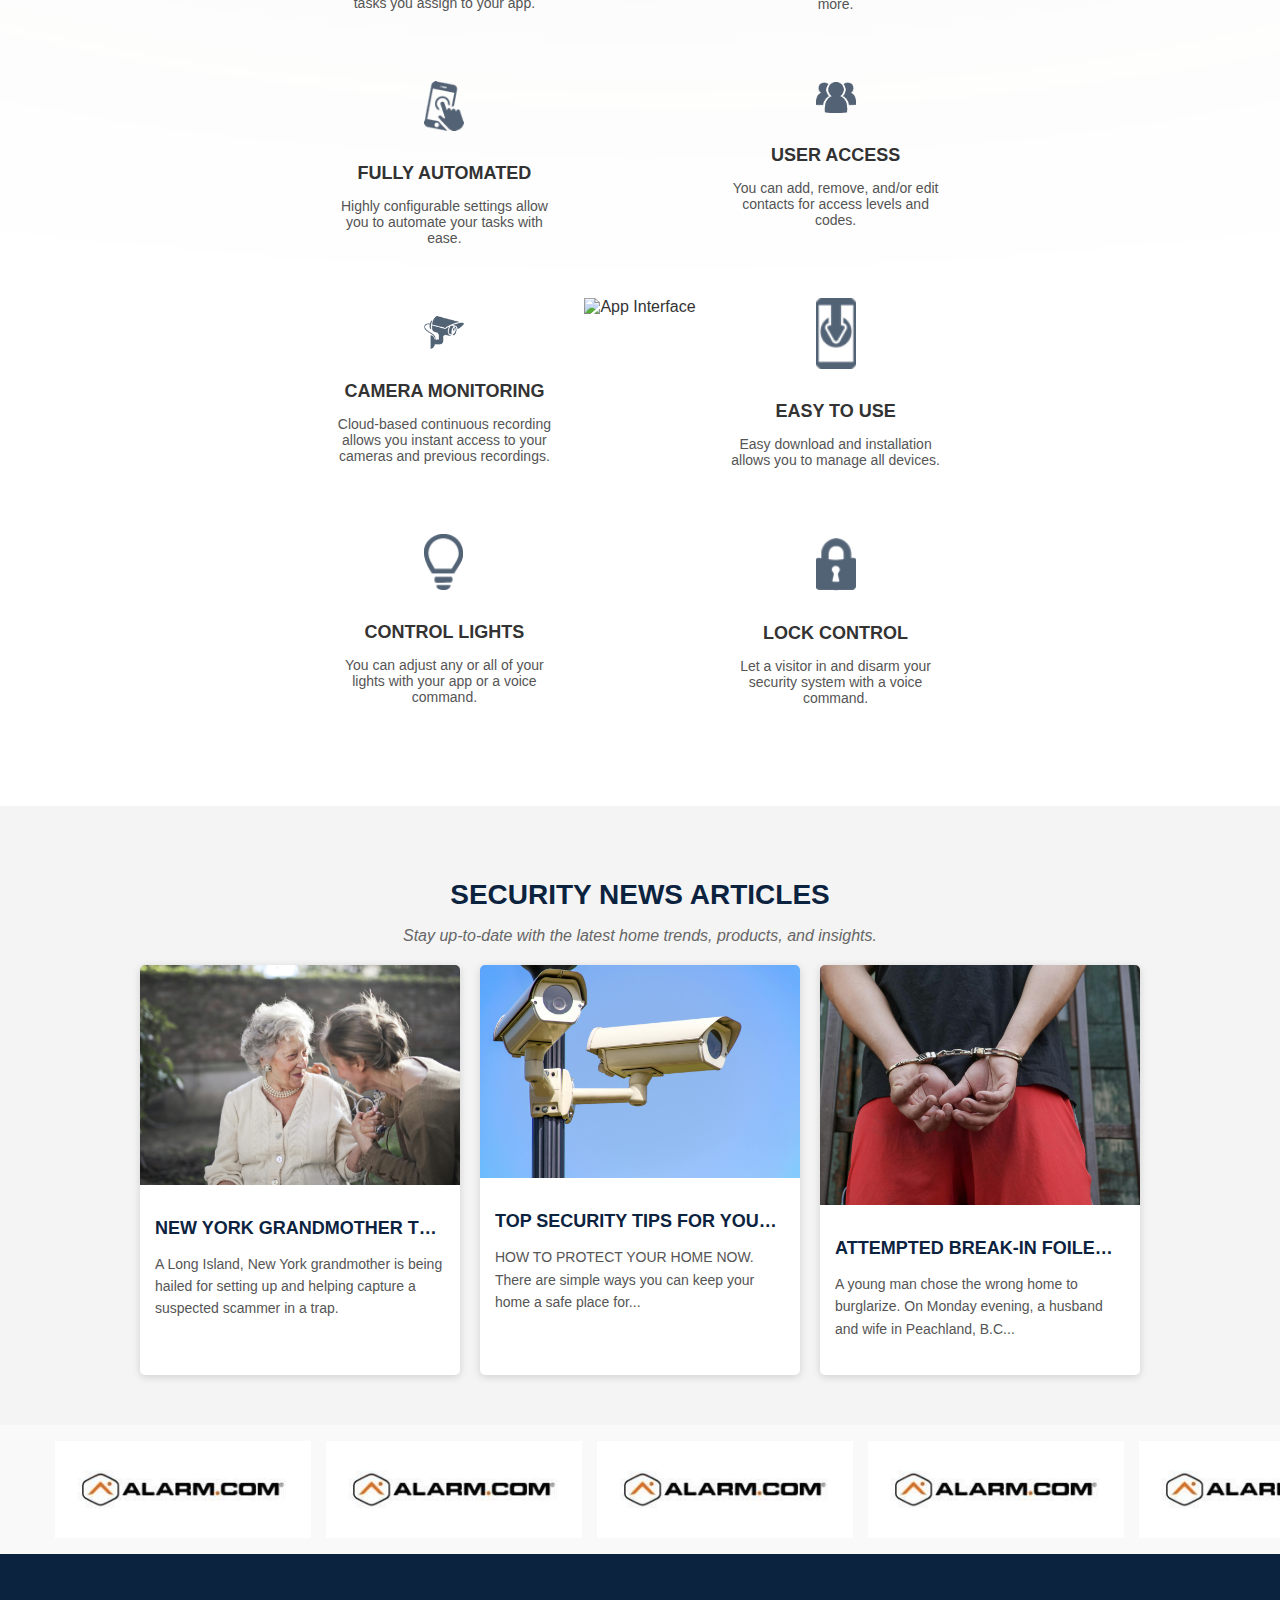
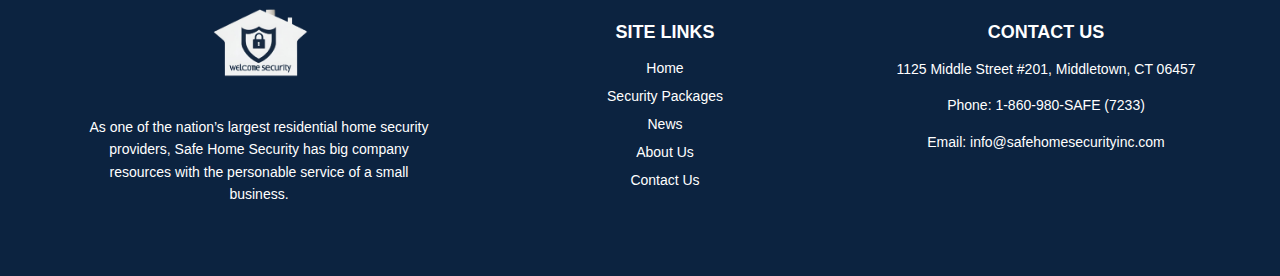
==== commit 736eb727: "Added Logo work" ====
--- a/index.html
+++ b/index.html
@@ -15,8 +15,11 @@
     <header>
         <div class="container">
             <div class="logo">
-                <img src="imgs/logo.png" alt="Safe Home Security">
-            </div>
+                <a href="index.html" class="logo-link">
+                    <img src="imgs/logo.png" alt="Safe Home Security">
+                </a>
+            </div>
+            
             <!-- Hamburger Menu Button -->
             <button class="hamburger" id="hamburger">
                 <i class="fas fa-bars"></i>
@@ -44,9 +47,9 @@
             <div class="hero-content">
                 <h1>Smart, Safe Home Security</h1>
                 <p>Keeping your home protected and connected!</p>
-                <div class="hero-buttons">
+                <div class="hero-buttons"data-aos="zoom-in" data-aos-duration="500" data-aos-delay="1000">
                     <a href="Security.html" class="btn">More Info</a>
-                    <a href="tel:1-800-833-3211" class="btn">1-800-833-3211</a>
+                    <a href="tel:1-800-833-3211" class="btn" >1-800-833-3211</a>
                 </div>
             </div>
         </div>
--- a/styles.css
+++ b/styles.css
@@ -156,6 +156,21 @@
         transform: translateX(0);
     }
 }
+@media screen and (max-width: 600px) {
+    .hero-logo {
+        display: none !important;
+    }
+    /* Logo */
+    .logo img {
+        height: 40px;
+    }
+}
+.logo-link {
+    display: inline-block;
+    position: relative;
+    z-index: 10; /* Ensures it's clickable */
+}
+
 
 /* Updated Top Hero Section */
 .top-hero {
